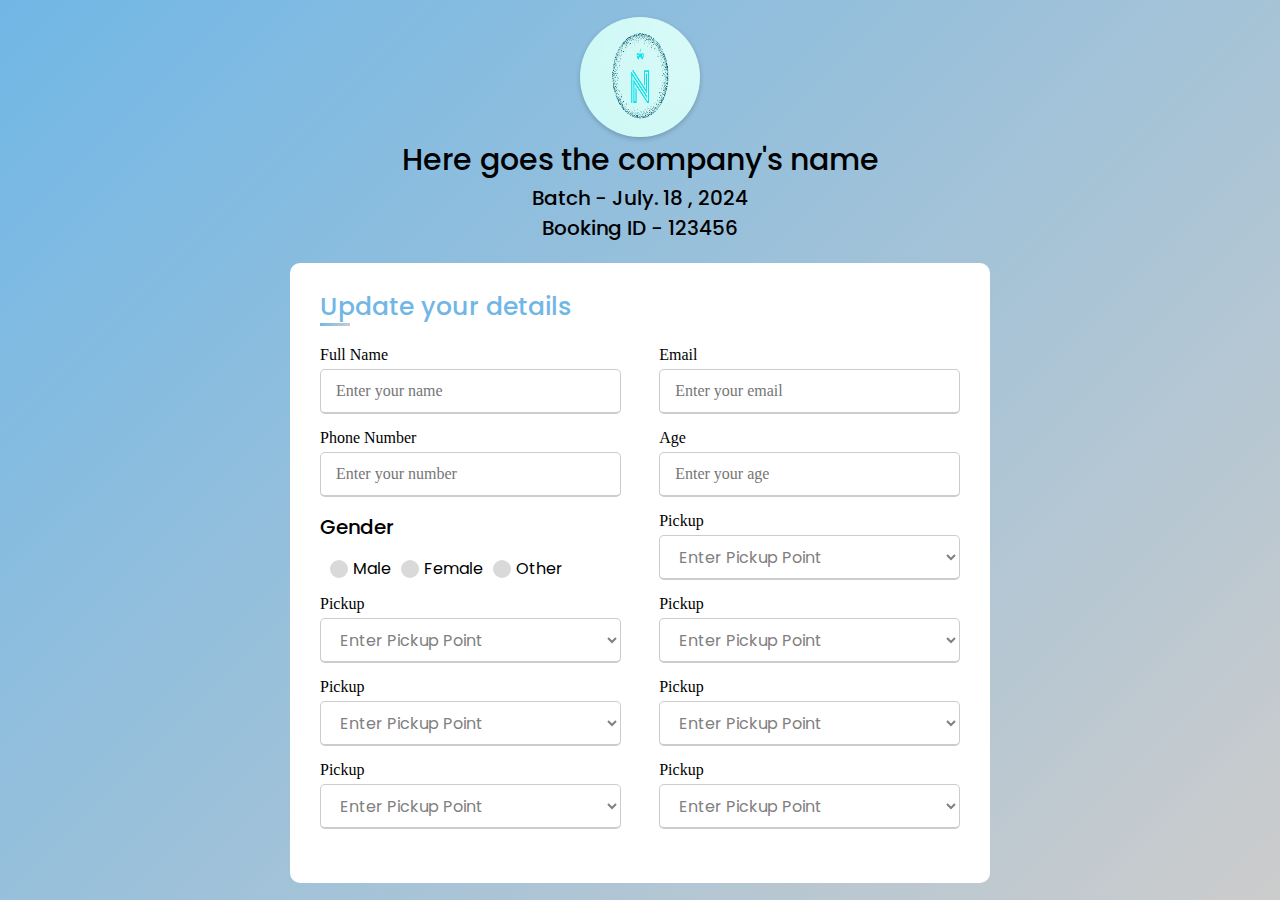
==== index.html @ 8bb2d2d7 "Created a form for saving/updating user details." ====
<!DOCTYPE html>

<html lang="en" dir="ltr">
    <head>
        <meta charset="UTF-8">
        <title> Trial form </title>
        <link rel="stylesheet" href="style.css">
            <meta name="viewport" content="width=device-width,initial-scale=1.0">
    </head>
    <body>
        <img class="image" src="logo.png">
        
        <h1>Here goes the company's name</h1> 
        <h2>Batch - July. 18 , 2024</h2>
        <h3>Booking ID - 123456</h3>
        <div class="container">
            <div class="title">Update your details</div>
            <form method="get" onsubmit="clicked()">
                <div class="user-details">
                    <div class="input-box">
                        <span class="details">Full Name</span>
                        <input type="text" placeholder="Enter your name">
                    </div>
                    <div class="input-box">
                        <span class="details">Email</span>
                        <input type="email" placeholder="Enter your email">
                    </div>
                    <div class="input-box">
                        <span class="details">Phone Number</span>
                        <input type="number" placeholder="Enter your number">
                    </div>
                    <div class="input-box">
                        <span class="details">Age</span>
                        <input type="number" placeholder="Enter your age">
                    </div>
                    <div class="gender-details">
                        <input type="radio" name="gender" id="dot-1">
                        <input type="radio" name="gender" id="dot-2">
                        <input type="radio" name="gender" id="dot-3">
                        <span class="gender-title">Gender</span>
                        <div class="category">
                            <label for="dot-1">
                                <span class="dot one"></span>
                                <span class="gender">Male</span>
                            </label>
                            <label for="dot-2">
                                <span class="dot two"></span>
                                <span class="gender">Female</span>
                            </label>
                            <label for="dot-3">
                                <span class="dot three"></span>
                                <span class="gender">Other</span>
                            </label>
                        </div>
                    </div>
                     
                    <div class="input-box">
                        <span class="details">Pickup</span>
                        <select>
                            <option class="bg-blue">Enter Pickup Point</option>
                            <option class="bg-blue">Option 1</option>
                            <option class="bg-blue">Option 2</option>
                            <option class="bg-blue">Option 3</option>
                        </select>
                        <div class="select_arrow"></div>
                    </div>
                    <div class="input-box">
                        <span class="details">Pickup</span>
                        <select>
                            <option class="bg-blue">Enter Pickup Point</option>
                            <option class="bg-blue">Option 1</option>
                            <option class="bg-blue">Option 2</option>
                            <option class="bg-blue">Option 3</option>
                        </select>
                        <div class="select_arrow"></div>
                    </div>
                    <div class="input-box">
                        <span class="details">Pickup</span>
                        <select>
                            <option class="bg-blue">Enter Pickup Point</option>
                            <option class="bg-blue">Option 1</option>
                            <option class="bg-blue">Option 2</option>
                            <option class="bg-blue">Option 3</option>
                        </select>
                        <div class="select_arrow"></div>
                    </div>
                    <div class="input-box">
                        <span class="details">Pickup</span>
                        <select>
                            <option class="bg-blue">Enter Pickup Point</option>
                            <option class="bg-blue">Option 1</option>
                            <option class="bg-blue">Option 2</option>
                            <option class="bg-blue">Option 3</option>
                        </select>
                        <div class="select_arrow"></div>
                    </div>
                    <div class="input-box">
                        <span class="details">Pickup</span>
                        <select>
                            <option class="bg-blue">Enter Pickup Point</option>
                            <option class="bg-blue">Option 1</option>
                            <option class="bg-blue">Option 2</option>
                            <option class="bg-blue">Option 3</option>
                        </select>
                        <div class="select_arrow"></div>
                    </div>
                    <div class="input-box">
                        <span class="details">Pickup</span>
                        <select>
                            <option class="bg-blue">Enter Pickup Point</option>
                            <option class="bg-blue">Option 1</option>
                            <option class="bg-blue">Option 2</option>
                            <option class="bg-blue">Option 3</option>
                        </select>
                        <div class="select_arrow"></div>
                    </div>
                    <div class="input-box">
                        <span class="details">Pickup</span>
                        <select>
                            <option class="bg-blue">Enter Pickup Point</option>
                            <option class="bg-blue">Option 1</option>
                            <option class="bg-blue">Option 2</option>
                            <option class="bg-blue">Option 3</option>
                        </select>
                        <div class="select_arrow"></div>
                    </div>
                    <div class="input-box">
                        <span class="details">Pickup</span>
                        <select>
                            <option class="bg-blue">Enter Pickup Point</option>
                            <option class="bg-blue">Option 1</option>
                            <option class="bg-blue">Option 2</option>
                            <option class="bg-blue">Option 3</option>
                        </select>
                        <div class="select_arrow"></div>
                    </div>
                    <div class="input-box">
                        <span class="details">Pickup</span>
                        <select>
                            <option class="bg-blue">Enter Pickup Point</option>
                            <option class="bg-blue">Option 1</option>
                            <option class="bg-blue">Option 2</option>
                            <option class="bg-blue">Option 3</option>
                        </select>
                        <div class="select_arrow"></div>
                    </div>
                    <div class="input-box">
                        <span class="details">Pickup</span>
                        <select>
                            <option class="bg-blue">Enter Pickup Point</option>
                            <option class="bg-blue">Option 1</option>
                            <option class="bg-blue">Option 2</option>
                            <option class="bg-blue">Option 3</option>
                        </select>
                        <div class="select_arrow"></div>
                    </div>
                    <div class="input-box">
                        <span class="details">Pickup</span>
                        <select>
                            <option class="bg-blue">Enter Pickup Point</option>
                            <option class="bg-blue">Option 1</option>
                            <option class="bg-blue">Option 2</option>
                            <option class="bg-blue">Option 3</option>
                        </select>
                        <div class="select_arrow"></div>
                    </div>
                    <div class="input-box">
                        <span class="details">Pickup</span>
                        <select>
                            <option class="bg-blue">Enter Pickup Point</option>
                            <option class="bg-blue">Option 1</option>
                            <option class="bg-blue">Option 2</option>
                            <option class="bg-blue">Option 3</option>
                        </select>
                        <div class="select_arrow"></div>
                    </div><div class="input-box">
                        <span class="details">Pickup</span>
                        <select>
                            <option class="bg-blue">Enter Pickup Point</option>
                            <option class="bg-blue">Option 1</option>
                            <option class="bg-blue">Option 2</option>
                            <option class="bg-blue">Option 3</option>
                        </select>
                        <div class="select_arrow"></div>
                    </div>
                    <div class="button" onclick="openPopup()">
                        <input type="button" value="Save">
                    </div>
                    <div class="button" onclick="openPopup2()">
                        <input type="button" value="Update">
                    </div>
                </div>
                <div class="popup" id="popup1">
                    <img src="tick.png" alt="">
                    <h2>Are you sure you want to save these details?</h2>
                    <button type="button" onclick="clicked()">OK</button>
                    <button type="button" id="cancel" onclick="closePopup()">Cancel</button>
                </div>
                <div class="popup" id="popup2">
                    <img src="tick.png" alt="">
                    <h2>Are you sure you want to update these details?</h2>
                    <button type="button" onclick="clicked()">OK</button>
                    <button type="button" id="cancel" onclick="closePopup2()">Cancel</button>
                </div>
            </form>
        </div>
        
        <script src="submit.js"></script>
    </body>
</html>
---- style.css ----
@import url('https://fonts.googleapis.com/css2?family=Poppins:wght@200;300;400;500;600;700&display=swap');
*{
    margin:0;
    padding: 0;
    box-sizing: border-box;
    font-family: 'Poppins', sans-serif;
}

body{
    display: flex;
    flex-direction: column;
    height: 100vh;
    justify-content: center;
    align-items: center;
    background: linear-gradient(135deg, #71b7e6 , #ccc);
    padding: 10px;
}

.container{
    max-width: 700px;
    width: 100%;
    background: #fff;
    padding: 25px 30px;
    border-radius: 10px;
}
.container .title{
    font-size: 25px;
    font-weight:500;
    position: relative;
    color: #71b7e6;
}
.container .title::before{
    content: '';
    position: absolute;
    left: 0;
    bottom: 0;
    height: 3px;
    width: 30px;
    background: linear-gradient(135deg, #71b7e6 , #ccc) ;
}
.container form .user-details{
    display: flex;
    flex-wrap: wrap;
    justify-content: space-between;
    margin: 20px 0 12px 0;
}

form  .user-details .input-box{
    margin-bottom:  15px;
    width: 47%;
}
.user-details .input-box .details{
    display: block;
    font-weight: 500;
    margin-bottom: 5px;
    font-family: 'Times New Roman', Times, serif;
    
}

.user-details .input-box input {   
    height: 45px;
    width: 100%;
    outline: none;
    border-radius: 5px;
    border: 1px solid #ccc;
    padding-left: 15px;
    font-size: 16px;
    border-bottom-width: 2px;
    transition: all 0.3s ease;
    font-family: 'Times New Roman', Times, serif;
}
select {
    background: white;
    height: 45px;
    width: 100%;
    outline: none;
    border-radius: 5px;
    border: 1px solid #ccc;
    padding-left: 15px;
    font-size: 16px;
    border-bottom-width: 2px;
    transition: all 0.3s ease;
}

.user-details .input-box select:valid{
    color: grey;
}

.user-details .input-box input:focus,
.user-details .input-box select:focus
{
    border-color: #71b7e6;
}


form .gender-details .gender-title{
    font-size: 20px;
    font-weight: 500;
}
form .gender-details .category{
    display: flex;
    width:80%;
    margin: 14px 0;
    justify-content: space-between;
}
.gender-details .category label{
    display: flex;
    align-items: center;
}

.gender-details .category .dot{
    height: 18px;
    width: 18px;
    background: #d9d9d9;
    border-radius: 50%;
    margin-right: 5px;
    margin-left: 10px;
    border: 5px solid transparent;
    transition: all 0.3s ease;
}

#dot-1:checked ~ .category label .one,
#dot-2:checked ~ .category .two,
#dot-3:checked ~ .category .three{
    border-color: #d9d9d9;
    background: #71b7e6;
}

form input[type="radio"]{
    display: none;
}

form .button{
    display: block;
    height: 45px;
    margin: 25px 0;
    width: 47%;
}

form .button input{
    height: 100%;
    width: 100%;
    outline: none;
    color: #fff;
    border: none;
    font-size: 18px;
    font-weight: 500;
    border-radius: 5px;
    letter-spacing: 1px;
    background: linear-gradient(135deg , #71b7e6, #ccc);
}
form .button input:hover{
    background: linear-gradient(-135deg, #71b7e6, #59b675);
    cursor: pointer;
}

@media(max-width: 584px) {
    .container{
        max-width: 100%;
    }
    form  .user-details .input-box{
        margin-bottom:  15px;
        width: 100%;
    }
    form .gender-details .category{   
        width:100%;
    }
    .container form .user-details{
        max-height: 300px;
        overflow-y: scroll;
    }
    .user-details::-webkit-scrollbar{
        width: 0;
    }
}
.container form .user-details{
    max-height: 500px;
    overflow-y: scroll;
}

h1{
    font-size: 30px;
    font-family: 'Poppins', sans-serif;
    font-weight:500;
    position: relative;
    margin-bottom: 0px;
    
}
h2{
    font-size: 20px;
    font-family: 'Poppins', sans-serif;
    font-weight:500;
    position: relative;
    margin-bottom: 0px;
}
h3{
    font-size: 20px;
    font-family: 'Poppins', sans-serif;
    font-weight:500;
    position: relative;
    margin-bottom: 20px;
}
h4{
    font-size: 20px;
    font-family: 'Poppins', sans-serif;
    font-weight:600;
    position: relative;
    font-size: 30px;

}
.image{
    margin: 0px auto;
    margin-bottom: 0px; 
    width: 120px;
    height: 120px;
    box-shadow: 0 2px 5px rgba(0, 0, 0, 0.2);
    border-radius: 50%;
}
.popup{
    width: 500px;
    background: #f5ffff;
    border-radius: 6px;
    position: absolute;
    top: 50%;
    left: 50%;
    transform: translate(-50%,-50%) scale(0.1);
    text-align: center; 
    padding: 0 30px 30px;
    color: #333;
    visibility: hidden;
    transition: transform 0.4s;
    box-shadow: 5px 5px 5px rgba(0, 0, 0, 0.2);
}
.open-popup{
    visibility: visible;
    transform: translate(-50%,-50%) scale(1);
}

.popup img{
    width: 100px;
    margin-top: -50px;
    border-radius: 50%;
    box-shadow: 0 2px 5px rgba(0, 0, 0, 0.2);
}

.popup button{
    width: 47%;
    margin-top: 50px;
    padding: 10px 0;
    background: #6fd649;
    color: #fff;
    font-size: 18px;
    border-radius: 4px;
    box-shadow: 0 5px 5px rgba(0, 0, 0, 0.2);
    cursor: pointer;
}
.popup button:hover{
    background: #ccc;
}

#cancel{
background: #fff;
color: #000;
}
#cancel:hover{
    background: #ccc;
}

/* 
    #9b59b6
*/
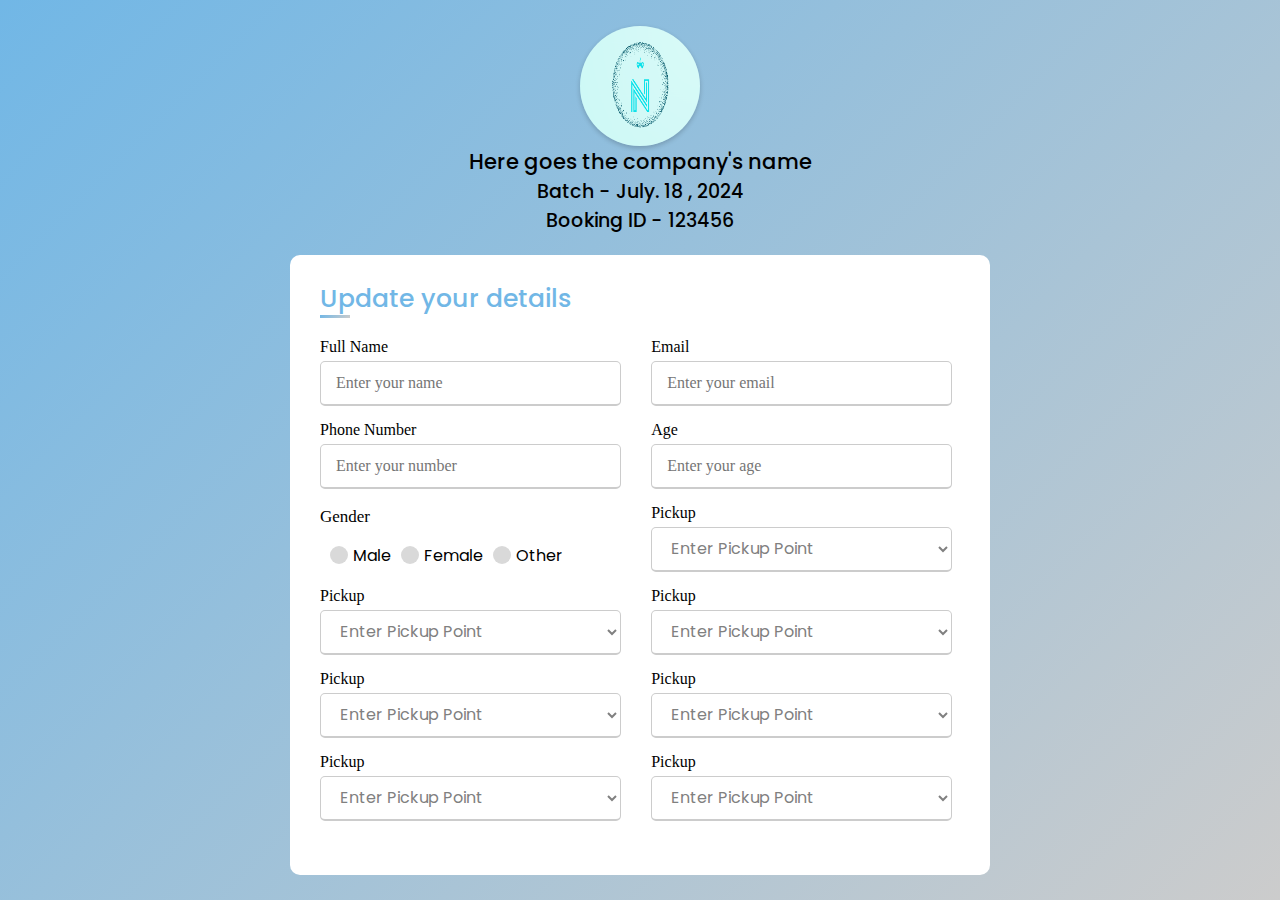
==== commit a6f14d89: "css changes and added link to home button after submission" ====
--- a/index.html
+++ b/index.html
@@ -15,7 +15,7 @@
         <h3>Booking ID - 123456</h3>
         <div class="container">
             <div class="title">Update your details</div>
-            <form method="get" onsubmit="clicked()">
+            <form id="form1" method="get" onsubmit="clicked()">
                 <div class="user-details">
                     <div class="input-box">
                         <span class="details">Full Name</span>
@@ -173,7 +173,8 @@
                             <option class="bg-blue">Option 3</option>
                         </select>
                         <div class="select_arrow"></div>
-                    </div><div class="input-box">
+                    </div>
+                    <div class="input-box">
                         <span class="details">Pickup</span>
                         <select>
                             <option class="bg-blue">Enter Pickup Point</option>
@@ -184,7 +185,7 @@
                         <div class="select_arrow"></div>
                     </div>
                     <div class="button" onclick="openPopup()">
-                        <input type="button" value="Save">
+                        <input type="button" value="Save" disabled="disabled">
                     </div>
                     <div class="button" onclick="openPopup2()">
                         <input type="button" value="Update">
--- a/style.css
+++ b/style.css
@@ -47,6 +47,7 @@
 
 form  .user-details .input-box{
     margin-bottom:  15px;
+    margin-right: 8px;
     width: 47%;
 }
 .user-details .input-box .details{
@@ -94,8 +95,9 @@
 
 
 form .gender-details .gender-title{
-    font-size: 20px;
+    font-size: 17px;
     font-weight: 500;
+    font-family: 'Times New Roman', Times, serif;
 }
 form .gender-details .category{
     display: flex;
@@ -134,6 +136,7 @@
     display: block;
     height: 45px;
     margin: 25px 0;
+    margin-right: 8px;
     width: 47%;
 }
 
@@ -179,7 +182,7 @@
 }
 
 h1{
-    font-size: 30px;
+    font-size: 21px;
     font-family: 'Poppins', sans-serif;
     font-weight:500;
     position: relative;
@@ -187,14 +190,14 @@
     
 }
 h2{
-    font-size: 20px;
+    font-size: 19px;
     font-family: 'Poppins', sans-serif;
     font-weight:500;
     position: relative;
     margin-bottom: 0px;
 }
 h3{
-    font-size: 20px;
+    font-size: 19px;
     font-family: 'Poppins', sans-serif;
     font-weight:500;
     position: relative;
@@ -243,7 +246,7 @@
     box-shadow: 0 2px 5px rgba(0, 0, 0, 0.2);
 }
 
-.popup button{
+ /* .popup button{
     width: 47%;
     margin-top: 50px;
     padding: 10px 0;
@@ -265,6 +268,44 @@
 #cancel:hover{
     background: #ccc;
 }
+    */
+.popup button{
+    width: 47%;
+    margin-top: 50px;
+    margin-right: 5px;
+    padding: 10px 0;
+    background: linear-gradient(135deg , #71b7e6, #ccc);
+    color: #fff;
+    font-size: 18px;
+    border-radius: 4px;
+    cursor: pointer;
+    border: none;
+}
+.popup button:hover{
+    background: linear-gradient(-135deg, #71b7e6, #59b675);
+}
+
+#cancel{
+    background: linear-gradient(135deg , #71b7e6, #ccc);
+}
+#cancel:hover{
+    background: linear-gradient(-135deg, #71b7e6, #59b675);
+} 
+
+::-webkit-scrollbar{
+    background-color: #fff;
+    border-radius: 10px;
+}
+::-webkit-scrollbar-track{
+    background-color: transparent;
+    border-radius: 10px;
+}
+::-webkit-scrollbar-thumb{
+    background-color: #9cc6e2;
+    border-radius: 10px;
+}
+
+
 
 /* 
     #9b59b6
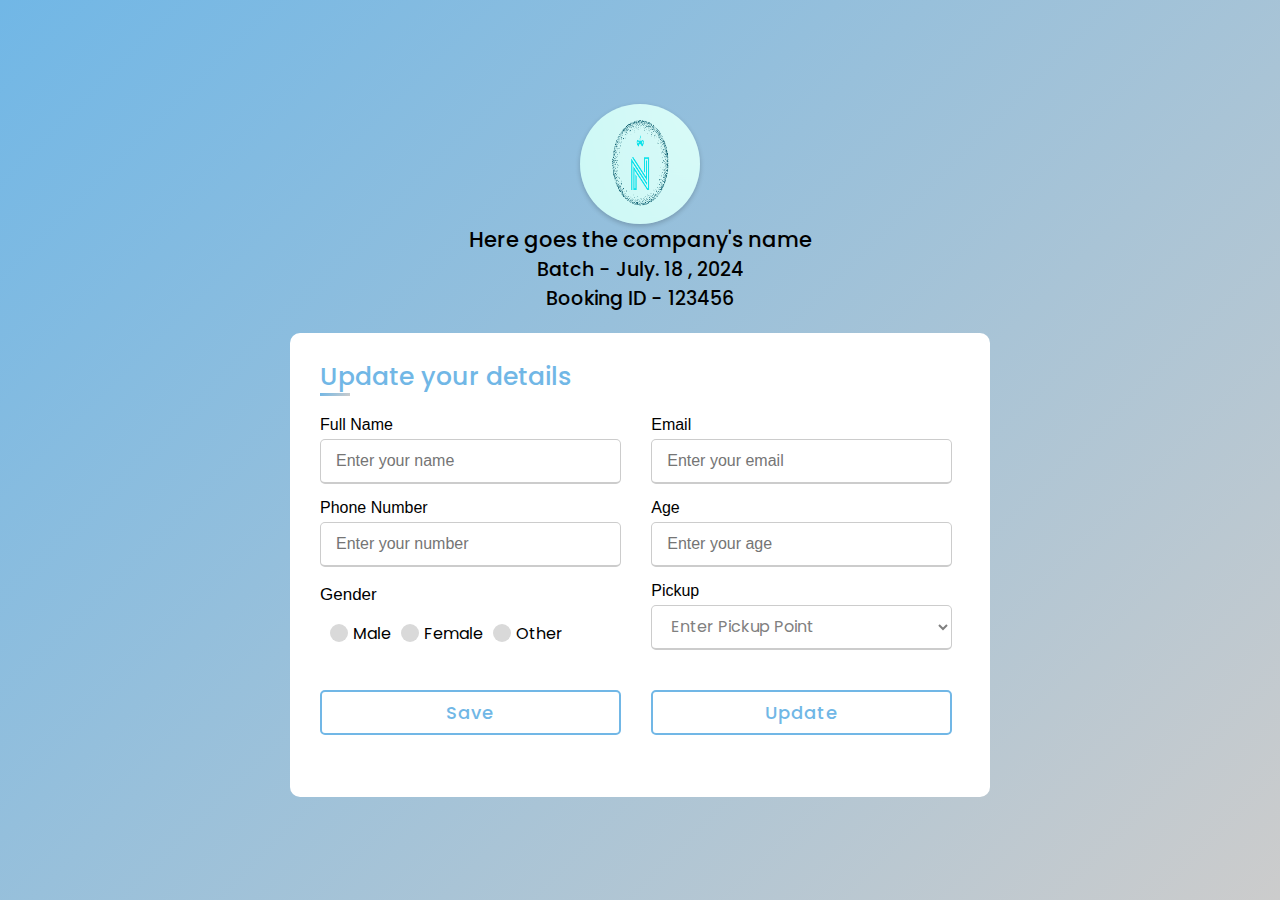
==== commit a4f759f5: "css changes and added button disbaled function" ====
--- a/index.html
+++ b/index.html
@@ -19,19 +19,19 @@
                 <div class="user-details">
                     <div class="input-box">
                         <span class="details">Full Name</span>
-                        <input type="text" placeholder="Enter your name">
+                        <input type="text" name="username" placeholder="Enter your name">
                     </div>
                     <div class="input-box">
                         <span class="details">Email</span>
-                        <input type="email" placeholder="Enter your email">
+                        <input type="email" name="email" placeholder="Enter your email">
                     </div>
                     <div class="input-box">
                         <span class="details">Phone Number</span>
-                        <input type="number" placeholder="Enter your number">
+                        <input type="number" name="phoneno" placeholder="Enter your number">
                     </div>
                     <div class="input-box">
                         <span class="details">Age</span>
-                        <input type="number" placeholder="Enter your age">
+                        <input type="number" name="age" placeholder="Enter your age">
                     </div>
                     <div class="gender-details">
                         <input type="radio" name="gender" id="dot-1">
@@ -64,144 +64,24 @@
                         </select>
                         <div class="select_arrow"></div>
                     </div>
-                    <div class="input-box">
-                        <span class="details">Pickup</span>
-                        <select>
-                            <option class="bg-blue">Enter Pickup Point</option>
-                            <option class="bg-blue">Option 1</option>
-                            <option class="bg-blue">Option 2</option>
-                            <option class="bg-blue">Option 3</option>
-                        </select>
-                        <div class="select_arrow"></div>
-                    </div>
-                    <div class="input-box">
-                        <span class="details">Pickup</span>
-                        <select>
-                            <option class="bg-blue">Enter Pickup Point</option>
-                            <option class="bg-blue">Option 1</option>
-                            <option class="bg-blue">Option 2</option>
-                            <option class="bg-blue">Option 3</option>
-                        </select>
-                        <div class="select_arrow"></div>
-                    </div>
-                    <div class="input-box">
-                        <span class="details">Pickup</span>
-                        <select>
-                            <option class="bg-blue">Enter Pickup Point</option>
-                            <option class="bg-blue">Option 1</option>
-                            <option class="bg-blue">Option 2</option>
-                            <option class="bg-blue">Option 3</option>
-                        </select>
-                        <div class="select_arrow"></div>
-                    </div>
-                    <div class="input-box">
-                        <span class="details">Pickup</span>
-                        <select>
-                            <option class="bg-blue">Enter Pickup Point</option>
-                            <option class="bg-blue">Option 1</option>
-                            <option class="bg-blue">Option 2</option>
-                            <option class="bg-blue">Option 3</option>
-                        </select>
-                        <div class="select_arrow"></div>
-                    </div>
-                    <div class="input-box">
-                        <span class="details">Pickup</span>
-                        <select>
-                            <option class="bg-blue">Enter Pickup Point</option>
-                            <option class="bg-blue">Option 1</option>
-                            <option class="bg-blue">Option 2</option>
-                            <option class="bg-blue">Option 3</option>
-                        </select>
-                        <div class="select_arrow"></div>
-                    </div>
-                    <div class="input-box">
-                        <span class="details">Pickup</span>
-                        <select>
-                            <option class="bg-blue">Enter Pickup Point</option>
-                            <option class="bg-blue">Option 1</option>
-                            <option class="bg-blue">Option 2</option>
-                            <option class="bg-blue">Option 3</option>
-                        </select>
-                        <div class="select_arrow"></div>
-                    </div>
-                    <div class="input-box">
-                        <span class="details">Pickup</span>
-                        <select>
-                            <option class="bg-blue">Enter Pickup Point</option>
-                            <option class="bg-blue">Option 1</option>
-                            <option class="bg-blue">Option 2</option>
-                            <option class="bg-blue">Option 3</option>
-                        </select>
-                        <div class="select_arrow"></div>
-                    </div>
-                    <div class="input-box">
-                        <span class="details">Pickup</span>
-                        <select>
-                            <option class="bg-blue">Enter Pickup Point</option>
-                            <option class="bg-blue">Option 1</option>
-                            <option class="bg-blue">Option 2</option>
-                            <option class="bg-blue">Option 3</option>
-                        </select>
-                        <div class="select_arrow"></div>
-                    </div>
-                    <div class="input-box">
-                        <span class="details">Pickup</span>
-                        <select>
-                            <option class="bg-blue">Enter Pickup Point</option>
-                            <option class="bg-blue">Option 1</option>
-                            <option class="bg-blue">Option 2</option>
-                            <option class="bg-blue">Option 3</option>
-                        </select>
-                        <div class="select_arrow"></div>
-                    </div>
-                    <div class="input-box">
-                        <span class="details">Pickup</span>
-                        <select>
-                            <option class="bg-blue">Enter Pickup Point</option>
-                            <option class="bg-blue">Option 1</option>
-                            <option class="bg-blue">Option 2</option>
-                            <option class="bg-blue">Option 3</option>
-                        </select>
-                        <div class="select_arrow"></div>
-                    </div>
-                    <div class="input-box">
-                        <span class="details">Pickup</span>
-                        <select>
-                            <option class="bg-blue">Enter Pickup Point</option>
-                            <option class="bg-blue">Option 1</option>
-                            <option class="bg-blue">Option 2</option>
-                            <option class="bg-blue">Option 3</option>
-                        </select>
-                        <div class="select_arrow"></div>
-                    </div>
-                    <div class="input-box">
-                        <span class="details">Pickup</span>
-                        <select>
-                            <option class="bg-blue">Enter Pickup Point</option>
-                            <option class="bg-blue">Option 1</option>
-                            <option class="bg-blue">Option 2</option>
-                            <option class="bg-blue">Option 3</option>
-                        </select>
-                        <div class="select_arrow"></div>
-                    </div>
                     <div class="button" onclick="openPopup()">
-                        <input type="button" value="Save" disabled="disabled">
+                        <input type="button" id="button1" value="Save" disabled>
                     </div>
                     <div class="button" onclick="openPopup2()">
-                        <input type="button" value="Update">
+                        <input type="button" id="button2" value="Update" disabled>
                     </div>
                 </div>
                 <div class="popup" id="popup1">
                     <img src="tick.png" alt="">
                     <h2>Are you sure you want to save these details?</h2>
-                    <button type="button" onclick="clicked()">OK</button>
-                    <button type="button" id="cancel" onclick="closePopup()">Cancel</button>
+                    <button type="button" onclick="closePopup()">Cancel</button>
+                    <button type="button" id="OK" onclick="clicked()">OK</button>
                 </div>
                 <div class="popup" id="popup2">
                     <img src="tick.png" alt="">
                     <h2>Are you sure you want to update these details?</h2>
-                    <button type="button" onclick="clicked()">OK</button>
-                    <button type="button" id="cancel" onclick="closePopup2()">Cancel</button>
+                    <button type="button" onclick="closePopup2()">Cancel</button>
+                    <button type="button" id="OK" onclick="clicked()">OK</button>
                 </div>
             </form>
         </div>
--- a/style.css
+++ b/style.css
@@ -54,7 +54,7 @@
     display: block;
     font-weight: 500;
     margin-bottom: 5px;
-    font-family: 'Times New Roman', Times, serif;
+    font-family: "Inter", sans-serif;
     
 }
 
@@ -68,7 +68,7 @@
     font-size: 16px;
     border-bottom-width: 2px;
     transition: all 0.3s ease;
-    font-family: 'Times New Roman', Times, serif;
+    font-family: "Inter", sans-serif;
 }
 select {
     background: white;
@@ -97,7 +97,7 @@
 form .gender-details .gender-title{
     font-size: 17px;
     font-weight: 500;
-    font-family: 'Times New Roman', Times, serif;
+    font-family: "Inter", sans-serif;
 }
 form .gender-details .category{
     display: flex;
@@ -157,6 +157,13 @@
     cursor: pointer;
 }
 
+form .button input:disabled{
+    background-color: white !important;
+    color: #71b7e6;
+    border: 2px solid #71b7e6;
+    background: none;
+} 
+
 @media(max-width: 584px) {
     .container{
         max-width: 100%;
@@ -220,7 +227,7 @@
     border-radius: 50%;
 }
 .popup{
-    width: 500px;
+    width: 400px;
     background: #f5ffff;
     border-radius: 6px;
     position: absolute;
@@ -246,50 +253,30 @@
     box-shadow: 0 2px 5px rgba(0, 0, 0, 0.2);
 }
 
- /* .popup button{
-    width: 47%;
-    margin-top: 50px;
-    padding: 10px 0;
-    background: #6fd649;
-    color: #fff;
-    font-size: 18px;
-    border-radius: 4px;
-    box-shadow: 0 5px 5px rgba(0, 0, 0, 0.2);
-    cursor: pointer;
-}
-.popup button:hover{
-    background: #ccc;
-}
-
-#cancel{
-background: #fff;
-color: #000;
-}
-#cancel:hover{
-    background: #ccc;
-}
-    */
 .popup button{
     width: 47%;
     margin-top: 50px;
     margin-right: 5px;
     padding: 10px 0;
-    background: linear-gradient(135deg , #71b7e6, #ccc);
-    color: #fff;
+    background-color: white !important;
+    color: #71b7e6;
+    border: 2px solid #71b7e6;
+    background: none;
     font-size: 18px;
     border-radius: 4px;
     cursor: pointer;
+}
+.popup button:hover{
+    background-color: #f0e6e6 !important;
+}
+
+#OK{
+    color: #fff;
     border: none;
-}
-.popup button:hover{
-    background: linear-gradient(-135deg, #71b7e6, #59b675);
-}
-
-#cancel{
     background: linear-gradient(135deg , #71b7e6, #ccc);
 }
-#cancel:hover{
-    background: linear-gradient(-135deg, #71b7e6, #59b675);
+#OK:hover{
+    background: linear-gradient(-135deg, #71b7e6, #59b675) !important;
 } 
 
 ::-webkit-scrollbar{
